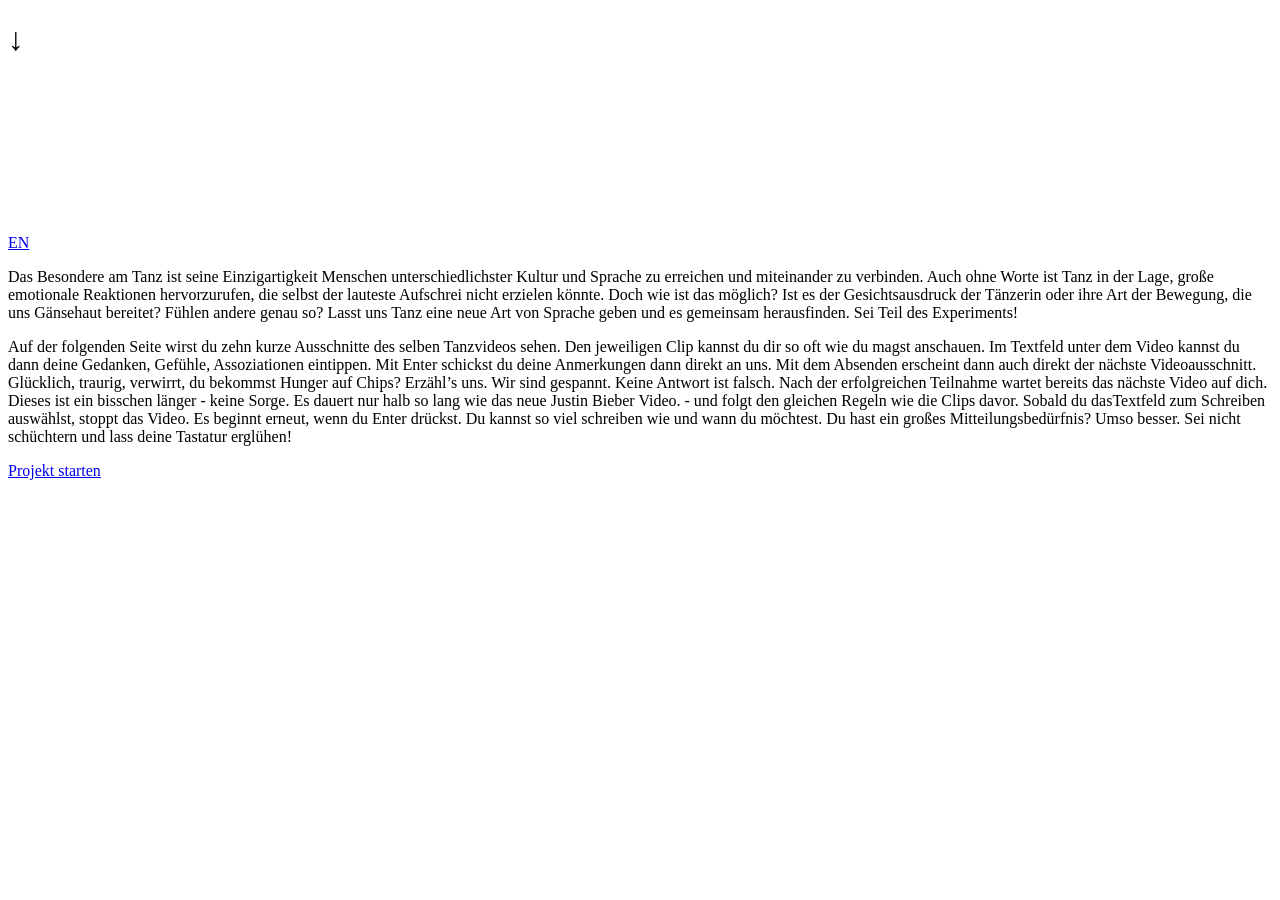
==== start_deutsch.html @ ab110a58 "initial commit of start_deutsch.html" ====
<!DOCTYPE html>
<html lang="en">

<head>
    <meta charset="UTF-8">
    <title>facialthings</title>

    <link rel="stylesheet" href="style.css">
    <link href="https://fonts.googleapis.com/css?family=Roboto:300,300i,400,400i,700,700i" rel="stylesheet">

</head>

<body class="main">

    <div class="wrapper">

        <h1 class="pfeil">↓</h1>
        <video class="videoBackground" src="hintergrund_editorklein.mp4" autoplay loop></video>
    </div>

    <div class="spracheButtonEn"><a href="start.html"><span>EN</span></a></div>

    <div class="text_aufmacher">
        <p>
            Das Besondere am Tanz ist seine Einzigartigkeit Menschen unterschiedlichster Kultur und Sprache zu erreichen und miteinander zu verbinden. Auch ohne Worte ist Tanz in der Lage, große emotionale Reaktionen hervorzurufen, die selbst der lauteste Aufschrei nicht erzielen könnte. Doch wie ist das möglich? Ist es der Gesichtsausdruck der Tänzerin oder ihre Art der Bewegung, die uns Gänsehaut bereitet? Fühlen andere genau so? 
            Lasst uns Tanz eine neue Art von Sprache geben und es gemeinsam herausfinden. Sei Teil des Experiments! 
        </p>

        <p>Auf der folgenden Seite wirst du zehn kurze Ausschnitte des selben Tanzvideos sehen. Den jeweiligen Clip kannst du dir so oft wie du magst anschauen. Im Textfeld unter dem Video kannst du dann deine Gedanken, Gefühle, Assoziationen eintippen. Mit Enter schickst du deine Anmerkungen dann direkt an uns. Mit dem Absenden erscheint dann auch direkt der nächste Videoausschnitt. Glücklich, traurig, verwirrt, du bekommst Hunger auf Chips? Erzähl’s uns. Wir sind gespannt. Keine Antwort ist falsch.
Nach der erfolgreichen Teilnahme wartet bereits das nächste Video auf dich. Dieses ist ein bisschen länger - keine Sorge. Es dauert nur halb so lang wie das neue Justin Bieber Video. - und folgt den gleichen Regeln wie die Clips davor. Sobald du dasTextfeld zum Schreiben auswählst, stoppt das Video. Es beginnt erneut, wenn du Enter drückst. Du kannst so viel schreiben wie und wann du möchtest. Du hast ein großes Mitteilungsbedürfnis? Umso besser. Sei nicht schüchtern und lass deine Tastatur erglühen! 

        </p>

        <div id="startButton"><a href="clipexpressions.html"><span>Projekt starten</span></a></div>
    </div>
</body>

</html>
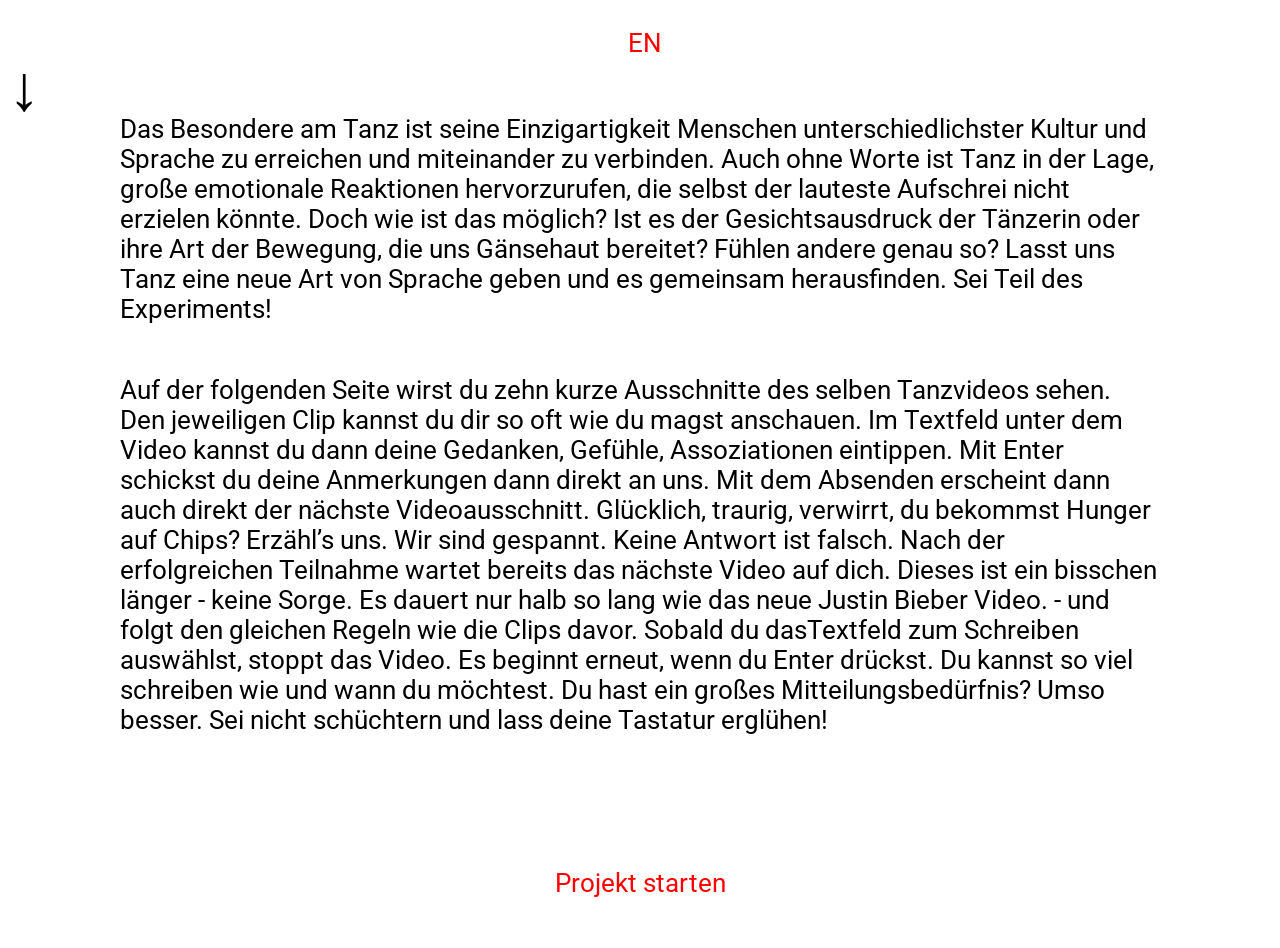
==== commit 17c68391: "initial commit of start_deutsch.html" ====
--- a/start_deutsch.html
+++ b/start_deutsch.html
@@ -7,6 +7,8 @@
 
     <link rel="stylesheet" href="style.css">
     <link href="https://fonts.googleapis.com/css?family=Roboto:300,300i,400,400i,700,700i" rel="stylesheet">
+
+
 
 </head>
 
--- a/style.css
+++ b/style.css
@@ -0,0 +1,400 @@
+/* <body> */
+
+body {}
+
+a {
+    text-decoration: none;
+    text-underline-position: none;
+    color: red;
+}
+
+
+/* <a id="meine-id"> */
+
+#meine-id {}
+
+
+/* <a class="per-klasse"> */
+
+.per-klasse {}
+
+.text_thankyou {
+    display: flex;
+    justify-content: center;
+    font-size: 4vmax;
+    flex-flow: wrap;
+    padding-left: 90px;
+    padding-right: 15px;
+    padding-top: 65px;
+    hyphens: auto;
+    position: fixed;
+
+}
+
+#video-container {
+    display: flex;
+    justify-content: center;
+    margin-top: 35px;
+    margin-bottom: 85px;
+    height: auto;
+}
+
+.main {
+    display: flex;
+    justify-content: center;
+    font-family: 'Roboto', sans-serif;
+    font-weight: 400;
+    //font-style: italic;
+    font-size: 2em;
+    flex-flow: wrap;
+}
+
+#startButton {
+    display: flex;
+    justify-content: flex-end;
+    height: 80px;
+    font-size: 2vmax; //border: 4px solid white;
+    margin-top: 12vmin;
+}
+
+#startButton:hover {
+    //background-color: #e7e7e7;
+    //color: white;
+    //text-decoration: underline;
+    /* wechselt farbe noch nicht*/
+}
+
+#startButton span {
+    cursor: pointer;
+    display: inline-block;
+    position: relative;
+    transition: 0.5s;
+}
+
+#startButton span:after {
+    content: '\00bb';
+    position: absolute;
+    opacity: 0;
+    top: 0;
+    right: -20px;
+    transition: 0.5s;
+}
+
+#startButton:hover span {
+    padding-right: 25px;
+}
+
+#startButton:hover span:after {
+    opacity: 1;
+    right: 0;
+}
+
+#play-knopf {
+    display: flex;
+    justify-content: center;
+    font-size: 35px;
+    margin-top: -1.75em;
+    cursor: pointer;
+    text-align: center;
+    text-decoration: none;
+    outline: none;
+    color: black;
+    border: none;
+    height: 60px;
+    font-family: 'Roboto', sans-serif;
+    font-weight: 400;
+}
+
+#play-knopf:active {
+    transform: translateY(4px);
+    box-shadow: 0 5px red;
+}
+
+#play-knopf:hover {
+    color: red;
+    text-decoration: none;
+    box-shadow: 5px 5px;
+    border: 2px solid red;
+}
+
+#video-kasten {
+    display: flex;
+    justify-content: center;
+    height: 80vh;
+    width: 100em;
+}
+
+
+/*Textfeld*/
+
+input[type=text],
+select {
+    width: 100%;
+    height: 80px;
+    padding: 12px 20px;
+    box-sizing: border-box;
+    border: none;
+    font-family: 'Roboto', sans-serif;
+    font-weight: 400;
+    font-size: 35px;
+    border-bottom: 4px solid black;
+    margin-top: -10px;
+}
+
+input[type=submit] {
+    width: 100%;
+    background-color: none;
+    color: black;
+    padding: 14px 20px; //margin: 12px 0;
+    border: none;
+    cursor: pointer;
+    font-size: 35px;
+}
+
+input[type=submit]:hover {
+    background-color: none;
+    color: red;
+    text-decoration: none;
+    box-shadow: 5px 5px;
+    border: 2px solid red;
+}
+
+#play-kasten {
+    display: flex;
+    height: 40px;
+    width: 100vw;
+    justify-content: center;
+}
+
+
+* {
+    box-sizing: border-box
+}
+
+/* versteckt slides im standard */
+
+.mySlides {
+    display: none;
+    justify-content: center
+}
+
+/* pfeile */
+
+.prev,
+.next {
+    cursor: pointer;
+    position: absolute;
+    top: 50%;
+    width: auto;
+    padding: 20px;
+    color: red;
+    font-weight: bold;
+    font-size: 18px;
+    transition: 0.6s ease;
+    border-radius: 0 3px 3px 0;
+
+}
+
+/* position der pfeile */
+
+.next {
+    right: 20%;
+    border-radius: 3px 0 0 3px;
+}
+
+/* hover-farbe der pfeile */
+
+.prev:hover,
+.next:hover {
+    background-color: red;
+    color: white;
+}
+
+/* anzahlanzeige der bilder */
+
+.numbertext {
+    color: #f2f2f2;
+    font-size: 12px;
+    padding: 8px 12px;
+    position: absolute;
+    top: 0;
+}
+
+.fade {
+    -webkit-animation-name: fade;
+    -webkit-animation-duration: 1.5s;
+    animation-name: fade;
+    animation-duration: 1.5s;
+}
+
+@-webkit-keyframes fade {
+    from {
+        opacity: .4
+    }
+    to {
+        opacity: 1
+    }
+}
+
+@keyframes fade {
+    from {
+        opacity: .4
+    }
+    to {
+        opacity: 1
+    }
+}
+
+.prev {
+    left: 20%
+}
+
+/*zoom an bilder*/
+
+img:hover {
+    -webkit-transform: scale(1.2);
+    transform: scale(1.2);
+}
+
+.content {
+    position: fixed;
+    bottom: 0;
+    background: rgba(0, 0, 0, 0.5);
+    color: #f1f1f1;
+    width: 100%;
+    padding: 20px;
+}
+
+.iconExplain {
+    display: flex;
+    position: fixed;
+    font-size: 2em;
+    flex-flow: wrap;
+    width: 35px;
+    height: 35px;
+    right: 0;
+    margin-right: 15px;
+}
+
+
+img {
+    -webkit-transition: all 0.7s ease;
+    transition: all 0.7s ease;
+}
+
+.videoBackground {
+    z-index: -99;
+    width: 300%;
+    height: 300%;
+    position: fixed;
+    opacity: 0.7;
+}
+
+.explain {
+    font-size: 18px;
+    z-index: 99
+}
+
+
+#textform {
+    margin-top: -22px;
+}
+
+#email-textfeld {
+    margin-top: 470px;
+}
+
+#gif {
+    position: absolute;
+    z-index: -99;
+}
+
+.text_aufmacher {
+    display: flex;
+    justify-content: center;
+    font-size: 2vmax;
+    flex-flow: wrap;
+    padding-left: 120px;
+    padding-right: 120px;
+    padding-top: 80px; //hyphens: auto;
+    position: absolute;
+}
+
+.spracheButtonDe {
+    display: flex;
+    justify-content: center;
+    font-size: 2vmax;
+    padding-right: 10px;
+    padding-top: 20px;
+    //hyphens: auto;
+    position: absolute;
+    cursor: pointer;
+    z-index: 99;
+}
+
+.spracheButtonEn {
+    display: flex;
+    justify-content: flex-end;
+    font-size: 2vmax;
+    padding-left: 10px;
+    padding-top: 20px;
+    //hyphens: auto;
+    position: absolute;
+    cursor: pointer;
+    z-index: 99;
+}
+
+.spracheButtonDe span {
+    cursor: pointer;
+}
+
+.spracheButtonEn span {
+    cursor: pointer;
+}
+
+/*video im background*/
+  .wrapper {
+      width:100%;
+      height:100vh;
+      overflow: hidden;
+    }
+
+    .wrapper video {
+      /*object-fit: contain;*/
+/*       object-fit: fill; */
+      object-fit: cover;
+      width:100%;
+      height:100%;
+    }
+.pfeil {
+    position: fixed;
+}
+
+.explainText {
+    font-size: 18px;
+    justify-content: center;
+    margin-top: 10px;
+
+}
+
+#mc_embed_signup {
+    justify-content: center;
+    background: #fff;
+    clear: none;
+    margin-top: 500px;
+
+}
+
+#mc_embed_signup form > div {
+    display: flex;
+    flex-direction: column;
+    align-items: center;
+}
+
+#mc_embed_signup input.email {
+  margin-left: 0px;
+  margin-right: 0px;
+  padding-left: 0px;
+  padding-right: 0px;
+ width: 383px !important;
+}
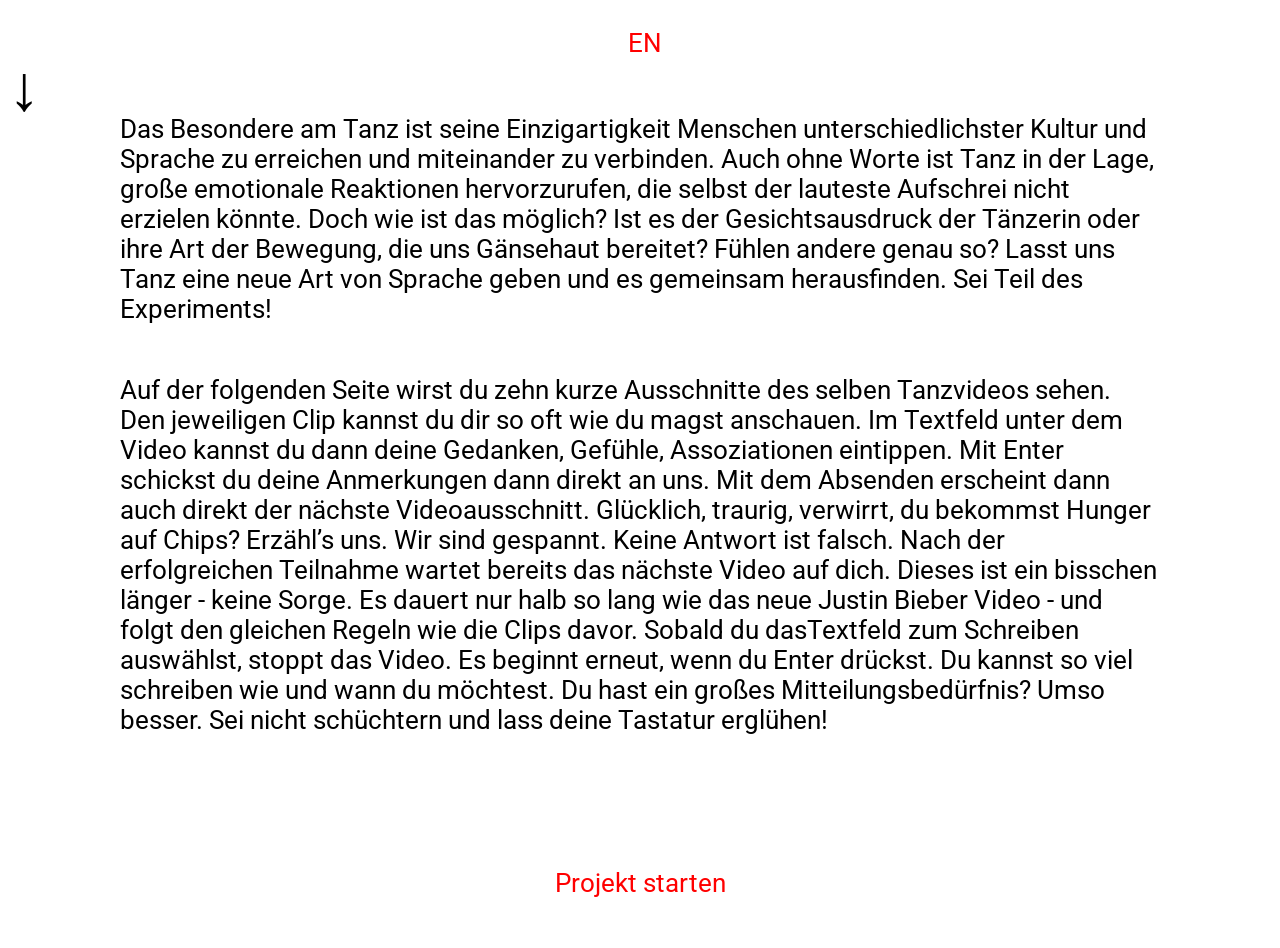
==== commit 9aa08930: "Update start_deutsch.html" ====
--- a/start_deutsch.html
+++ b/start_deutsch.html
@@ -29,7 +29,7 @@
         </p>
 
         <p>Auf der folgenden Seite wirst du zehn kurze Ausschnitte des selben Tanzvideos sehen. Den jeweiligen Clip kannst du dir so oft wie du magst anschauen. Im Textfeld unter dem Video kannst du dann deine Gedanken, Gefühle, Assoziationen eintippen. Mit Enter schickst du deine Anmerkungen dann direkt an uns. Mit dem Absenden erscheint dann auch direkt der nächste Videoausschnitt. Glücklich, traurig, verwirrt, du bekommst Hunger auf Chips? Erzähl’s uns. Wir sind gespannt. Keine Antwort ist falsch.
-Nach der erfolgreichen Teilnahme wartet bereits das nächste Video auf dich. Dieses ist ein bisschen länger - keine Sorge. Es dauert nur halb so lang wie das neue Justin Bieber Video. - und folgt den gleichen Regeln wie die Clips davor. Sobald du dasTextfeld zum Schreiben auswählst, stoppt das Video. Es beginnt erneut, wenn du Enter drückst. Du kannst so viel schreiben wie und wann du möchtest. Du hast ein großes Mitteilungsbedürfnis? Umso besser. Sei nicht schüchtern und lass deine Tastatur erglühen! 
+Nach der erfolgreichen Teilnahme wartet bereits das nächste Video auf dich. Dieses ist ein bisschen länger - keine Sorge. Es dauert nur halb so lang wie das neue Justin Bieber Video - und folgt den gleichen Regeln wie die Clips davor. Sobald du dasTextfeld zum Schreiben auswählst, stoppt das Video. Es beginnt erneut, wenn du Enter drückst. Du kannst so viel schreiben wie und wann du möchtest. Du hast ein großes Mitteilungsbedürfnis? Umso besser. Sei nicht schüchtern und lass deine Tastatur erglühen! 
 
         </p>
 
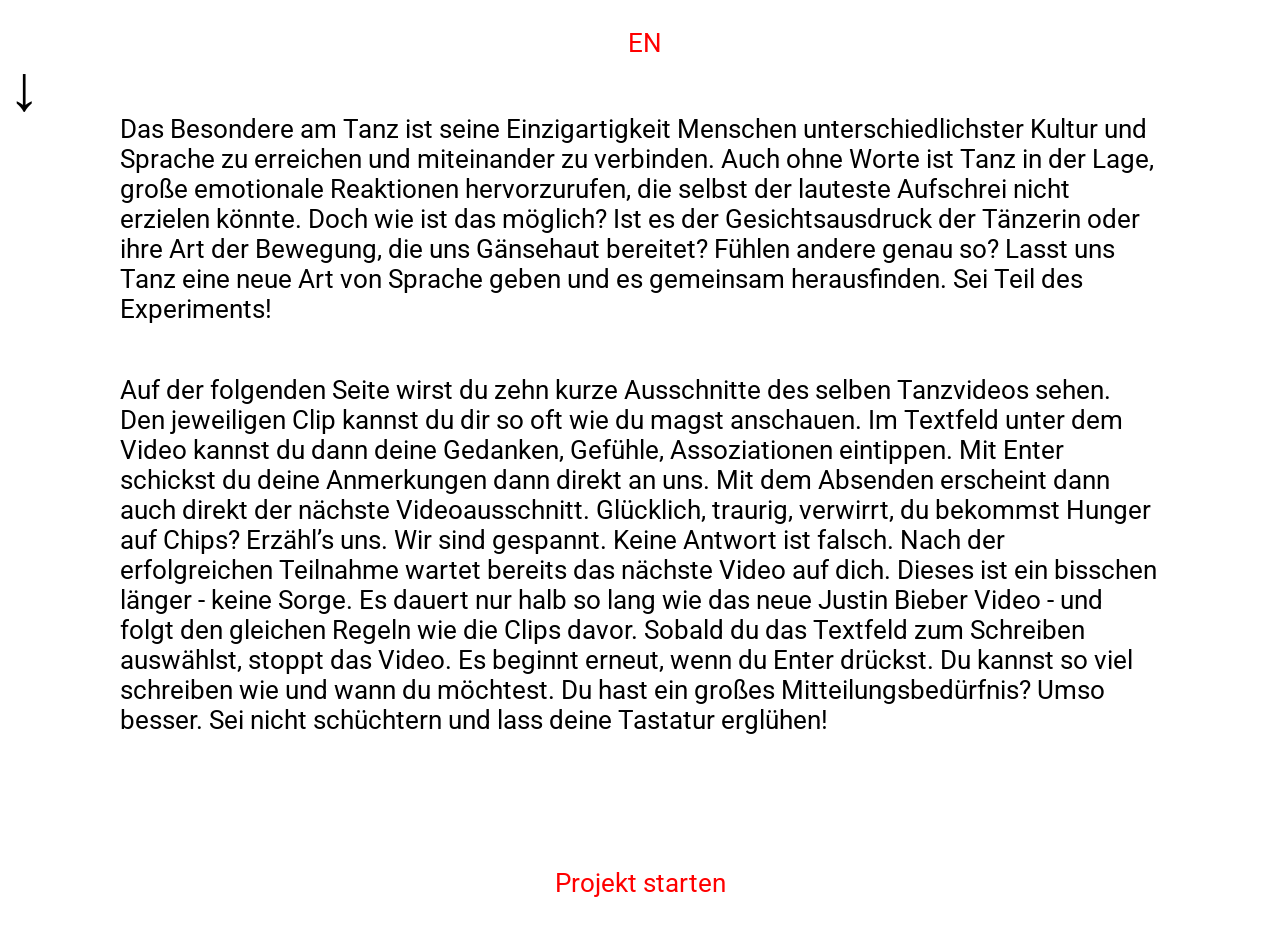
==== commit 8682856f: "initial commit of start_deutsch.html" ====
--- a/start_deutsch.html
+++ b/start_deutsch.html
@@ -29,7 +29,7 @@
         </p>
 
         <p>Auf der folgenden Seite wirst du zehn kurze Ausschnitte des selben Tanzvideos sehen. Den jeweiligen Clip kannst du dir so oft wie du magst anschauen. Im Textfeld unter dem Video kannst du dann deine Gedanken, Gefühle, Assoziationen eintippen. Mit Enter schickst du deine Anmerkungen dann direkt an uns. Mit dem Absenden erscheint dann auch direkt der nächste Videoausschnitt. Glücklich, traurig, verwirrt, du bekommst Hunger auf Chips? Erzähl’s uns. Wir sind gespannt. Keine Antwort ist falsch.
-Nach der erfolgreichen Teilnahme wartet bereits das nächste Video auf dich. Dieses ist ein bisschen länger - keine Sorge. Es dauert nur halb so lang wie das neue Justin Bieber Video - und folgt den gleichen Regeln wie die Clips davor. Sobald du dasTextfeld zum Schreiben auswählst, stoppt das Video. Es beginnt erneut, wenn du Enter drückst. Du kannst so viel schreiben wie und wann du möchtest. Du hast ein großes Mitteilungsbedürfnis? Umso besser. Sei nicht schüchtern und lass deine Tastatur erglühen! 
+Nach der erfolgreichen Teilnahme wartet bereits das nächste Video auf dich. Dieses ist ein bisschen länger - keine Sorge. Es dauert nur halb so lang wie das neue Justin Bieber Video - und folgt den gleichen Regeln wie die Clips davor. Sobald du das Textfeld zum Schreiben auswählst, stoppt das Video. Es beginnt erneut, wenn du Enter drückst. Du kannst so viel schreiben wie und wann du möchtest. Du hast ein großes Mitteilungsbedürfnis? Umso besser. Sei nicht schüchtern und lass deine Tastatur erglühen! 
 
         </p>
 
